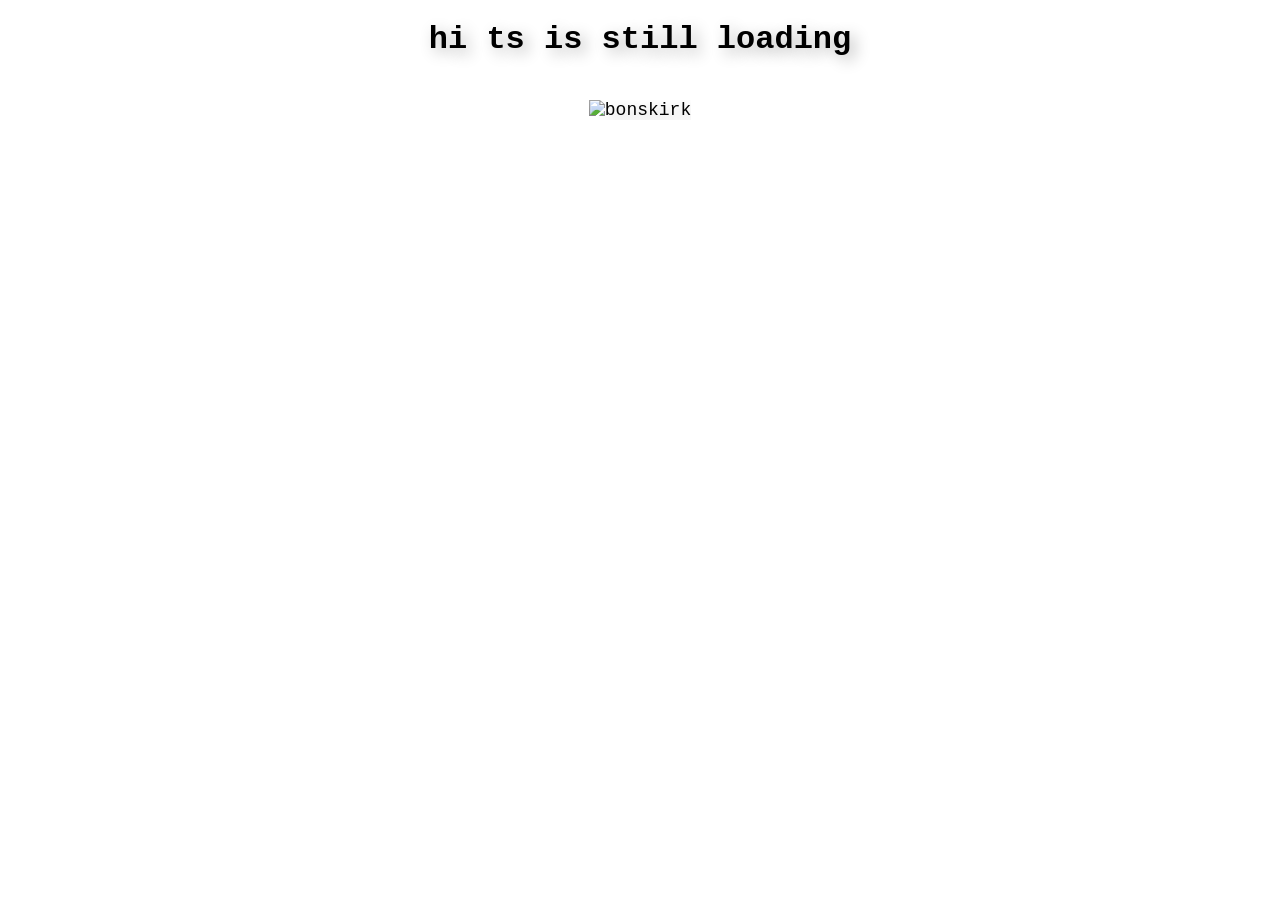
==== index.html @ 7d8b9cb2 "Co-authored-by: Poggersww <Poggersww@users.noreply.github.com>" ====
<!DOCTYPE html>
<html lang="en">
<head>
    <meta charset="UTF-8">
    <meta name="viewport" content="width=device-width, initial-scale=1.0">
    <title>ASIA/OCE P4SS Time</title>
    <link rel="icon" type="image/webp" href="images/logo/favicon.webp">
    <link rel="stylesheet" href="stylesheet.css">
    <script type="text/javascript" src="javaScript/darkmode.js" defer></script>
    <script type="text/javascript" src="javaScript/preloader.js" defer></script>
</head>
<body>
    <div id="preloader" style="text-align: center;"><h1>hi ts is still loading</h1><br><img src="images/bonsdance.webp" alt="bonskirk" style="margin: auto;"></div>

    <button id="theme-switch" style="background-color: rgb(37, 35, 34);">
        <img src="images/dark_mode.svg" id="darkicon">
        <img src="images/light_mode.svg" id="lighticon">
    </button>

    <!--WIP LOLOLOOOLLOLOOLO-->

    <img src="images/BANNER.webp" alt="Banner" class="banner">
    <h1>
        ASIA / OCE P4SS Time
    </h1>
</body>
</html>
---- stylesheet.css ----
:root {
    /* bg colors */
    --bg: rgb(198, 240, 144); /* <body> color */
    --hdr: rgb(241, 231, 138); /* <header> color */
    --hdrbc: rgb(18, 131, 46); /* <header> border color */
    --divbg: linear-gradient(to bottom, rgb(138, 247, 111), rgb(197, 233, 97)); /* <div> background */
    --divbc: rgb(18, 131, 46); /* <div> border color */

    --text: rgb(0, 0, 0); /* text color */

    /* highlight colors */
    --solly: rgb(234, 153, 153);
    --demo: rgb(164, 194, 244);
    --med: rgb(255, 217, 102);
    --xplosive: rgb(246, 178, 107);
    --multi: rgb(147, 196, 125);

    --txtshadow: 5px 5px 15px rgba(0, 0, 0, 0.3); /* text shadow */
    --anchorcolor: purple; /* <a> color */

    /* button colors */
    --btncolor: rgb(56, 117, 37);
    --btnhover: rgb(48, 105, 31);
    --btnactive: rgb(40, 93, 25);

    --preloader: rgb(255, 255, 255); /* preloader background color */

    --msOpacity: 0.9; /* mainstuff opacity */

    transition: all 0.3s ease;
}  
.darkmode{
    /* bg colors */
    --bg: rgb(37, 35, 34); /* <body> color */
    --hdr: rgb(37, 35, 34); /* <header> color */
    --hdrbc: rgb(219, 209, 204); /* <header> border color */
    --divbg: linear-gradient(to bottom, rgb(63, 60, 60), rgb(88, 87, 87)); /* <div> background */
    --divbc: rgb(121, 119, 117); /* <div> border color */

    --text: white; /* text color */

    /* highlight colors */
    --solly: rgb(174, 13, 13);
    --demo:rgb(63, 116, 204);
    --med: rgb(245, 194, 51);
    --xplosive: rgb(204, 149, 93);
    --multi: rgb(97, 161, 69);

    --txtshadow: 5px 5px 15px rgba(0, 0, 0, 1); /* text shadow */
    --anchorcolor: violet; /* <a> color */

    /* button colors */
    --btncolor: rgb(37, 35, 34);
    --btnhover: rgb(15, 15, 14);
    --btnactive: rgb(0, 0, 0);

    --preloader: rgb(0, 0, 0); /* preloader background color */

    --msOpacity: 0.95; /* mainstuff opacity */

    transition: all 0.3s ease;
}

*{
    font-family: 'Courier New', Courier, monospace;
    font-size: large;
    color: var(--text);
    text-shadow: var(--txtshadow);
}

#preloader {
    background: var(--preloader);
    height: 100%;
    width: 100%;
    position: fixed;
    z-index: 100;
    top: 0;
    left: 0;
    border-radius: 0px;
    border-width: 0px;
    border-color: none;
    border-style: none;

    margin: 0px;
    padding: 0px;
}

h1 {
    font-size: xx-large;
}

h2 {
    font-size: x-large;
}

#myBtn {
    display: block;
    opacity: 0;
    visibility: hidden;
    transform: translateY(10px);
    transition: opacity 250ms ease, transform 250ms ease, visibility 250ms ease;
    position: fixed;
    bottom: 0px;
    left: 0px;
    z-index: 99;
    color: white;
    cursor: pointer;
    padding: 15px;
    transition: all ease-in-out 0.3s;
}

#myBtn.show {
    opacity: 1;
    visibility: visible;
    transform: translateY(0);
}

#myBtn:hover {
    background-color: var(--btnhover);
}

div {
    border-radius: 10px;
    border-width: 5px;
    border-color: var(--divbc);
    border-style: inset;

    margin-top: 10px;

    padding: 5px;

    background-image: var(--divbg);
}

body {
    background-color: var(--bg);
}

#mainstuff {
    width: 50%;
    margin: auto;
    padding: 2.5%;
    border-radius: 25px;
    opacity: var(--msOpacity);
}

header {
    background-color: var(--hdr);

    text-align: center;

    color: var(--hdrtext);

    border-radius: 50px;
    border-width: 5px;
    border-color: var(--hdrbc);
    border-style: inset;
}

.ptlogo {
    height: 30%;
    width: 30%;
}

#bglogo {
    opacity: 0.5;
    width: 50%;
    position: fixed;
    z-index: -1;
    bottom: 0px;
    left: 0px;
}

#theButton {
    display: flex;
    justify-content: center;

    margin-top: 45px;
}


button {
    width: 100%;
    padding: 10px;

    background-color: var(--btncolor);

    color: rgb(221, 236, 196);

    border-width: 5px;
    border-radius: 10px;
    border-color: rgb(221, 236, 196);
    border-style: inset;

    font-weight: bold;
    transition: all ease-in-out 0.3s;
}

button:hover {
    background-color: var(--btnhover);
    cursor: pointer;
    transform: scale(1.05);
}

button:active {
    background-color: var(--btnactive);
    transform: scale(0.95);
    transition: transform 0.3s ease;
}

footer {
    margin-top: 45px;
    text-align: center;
}
.tiny {
    width: 30vw;
    height: auto;
}
.info {
    font-style: italic;
}

.Impinfo {
    font-weight: bold;
}

#bait {
    width: 30%;

    display: flex;
    justify-content: center;
    margin: 10px auto;
}

/* code by sashalegeughsse */
video { 
    display: flex;
    justify-content: center;
    margin: 10px auto;
    width: 100%;
    height: auto;
    max-width: 800px;

    box-shadow: 5px 5px 15px rgba(0, 0, 0, 0.3);
}

#theme-switch {
    width: 50px;
    height: 50px;
    padding: 0;
    border-radius: 50%;
    background-color: transparent;
    display: flex;
    justify-content: center;
    align-items: center;
    position: fixed;
    top: 20px;
    right: 20px;
}

#theme-switch img:last-child {
    display: none;
}

.darkmode #theme-switch img:first-child {
    display: none;
}

.darkmode #theme-switch img:last-child {
    display: block;
}

a {
    color: var(--anchorcolor);
    font-style: italic;
}
.italic {
    font-style: italic;
}
.bold {
    font-weight: bold;
}
.calloutImg {
    height: 100%;
    width: 100%;

    border-radius: 10px;
}

.miniExample {
    height: 150px;
    width: auto;

    border-radius: 10px;

    margin-top: 10px;
    margin-right: 10px;
}
.pdf {
    display: block;
    margin: 10px auto;
    width: 100%;
    height: 25vw;
    max-width: 800px; 

    box-shadow: 5px 5px 15px rgba(0, 0, 0, 0.3);
}
.download {
    display: block;
    margin: 10px auto;
    width: auto;
    padding: 10px;

    background-color: rgb(56, 117, 37);

    color: rgb(221, 236, 196);

    border-width: 5px;
    border-radius: 10px;
    border-color: rgb(221, 236, 196);
    border-style: inset;

    font-weight: bold;
    text-align: center;
}

.banner {
    width: 75%;
    height: auto;
    display: block;
    margin: 20px auto;
}
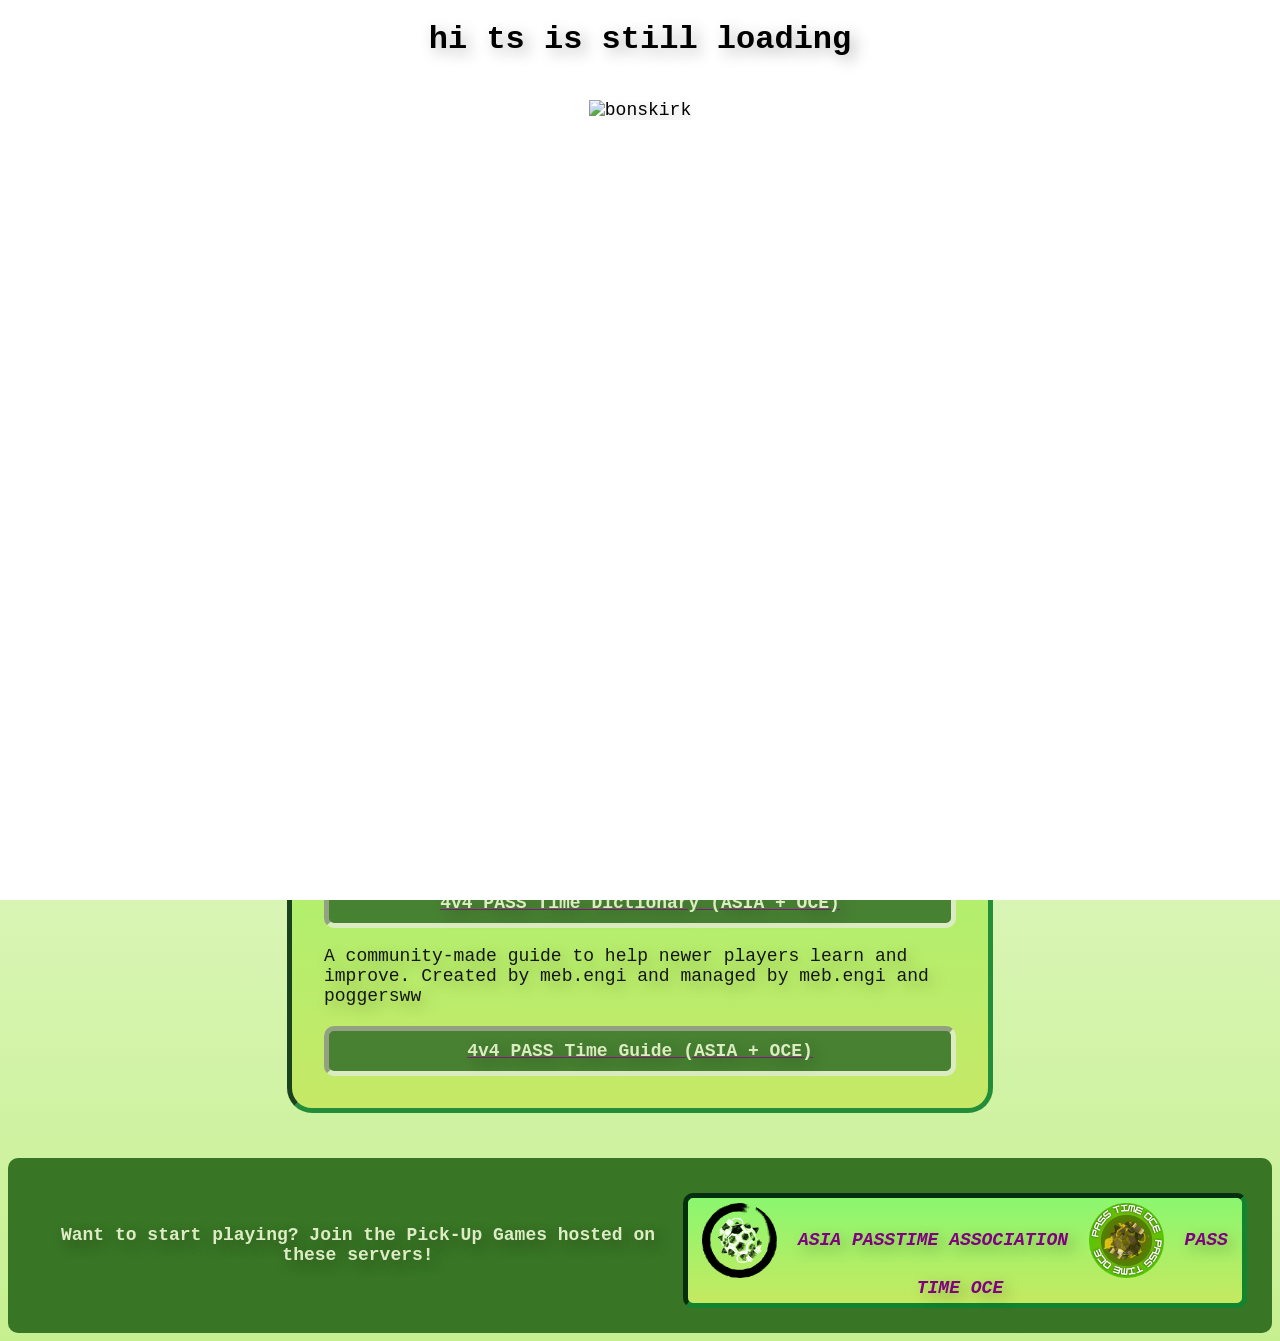
==== commit aefa89a9: "improved index.html landing page improved darkmode.js changed loading screen" ====
--- a/index.html
+++ b/index.html
@@ -9,7 +9,7 @@
     <script type="text/javascript" src="javaScript/darkmode.js" defer></script>
     <script type="text/javascript" src="javaScript/preloader.js" defer></script>
 </head>
-<body>
+<body style="background: linear-gradient(to bottom, transparent 0%, var(--bg) 100%), url(images/BANNER_BG.webp) top / 100vw no-repeat;">
     <div id="preloader" style="text-align: center;"><h1>hi ts is still loading</h1><br><img src="images/bonsdance.webp" alt="bonskirk" style="margin: auto;"></div>
 
     <button id="theme-switch" style="background-color: rgb(37, 35, 34);">
@@ -20,8 +20,36 @@
     <!--WIP LOLOLOOOLLOLOOLO-->
 
     <img src="images/BANNER.webp" alt="Banner" class="banner">
-    <h1>
-        ASIA / OCE P4SS Time
-    </h1>
+
+    <div id="mainstuff">
+        <h1 style="text-align: center; margin-top: 0;">Welcome to the ASIA/OCE 4v4 PASS Time Website!</h1>
+        <p>
+            This website and it's <a href="https://www.youtube.com/channel/UCM86WmLo0dzThLIy-b--DDg" target="_blank">Youtube Channel</a> were created to promote 4v4 PASS Time for both the Asian and Oceanian 
+            regions. Both regions are very close and players from either play on the other very often due to low ping differences.
+            between regions.
+        </p>
+        <p>
+            A community-made dictionary including all the terminology used during gameplay. Created by meb.engi and managed by meb.engi and poggersww
+        </p>
+        <a href="dictionary.html" id="theButtoned"><button>4v4 PASS Time Dictionary (ASIA + OCE)</button></a>
+        <p>
+            A community-made guide to help newer players learn and improve. Created by meb.engi and managed by meb.engi and poggersww
+        </p>
+        <a href="guide.html" id="theButtoned"><button>4v4 PASS Time Guide (ASIA + OCE)</button></a>
+    </div>
+
+    <footer>
+        Want to start playing? Join the Pick-Up Games hosted on these servers!
+        <div>
+        <a href="https://discord.gg/N2g5WE4fMG" target="_blank" style="text-decoration: none; margin-right: 10px;">
+                <img src="images/logo/APTA_LOGO.webp" alt="APTA Logo" class="footerLink">
+                ASIA PASSTIME ASSOCIATION
+            </a>
+            <a href="https://discord.gg/fQ6RHbNynb" target="_blank" style="text-decoration: none; margin-right: 10px;">
+                <img src="images/logo/OCE_LOGO.webp" alt="OCE Logo" class="footerLink">
+                PASS TIME OCE
+            </a>
+        </div>
+    </footer>
 </body>
 </html>
--- a/stylesheet.css
+++ b/stylesheet.css
@@ -54,7 +54,7 @@
     --btnhover: rgb(15, 15, 14);
     --btnactive: rgb(0, 0, 0);
 
-    --preloader: rgb(0, 0, 0); /* preloader background color */
+    --preloader: rgb(26, 26, 26); /* preloader background color */
 
     --msOpacity: 0.95; /* mainstuff opacity */
 
@@ -178,6 +178,13 @@
     margin-top: 45px;
 }
 
+#theButtoned {
+    display: flex;
+    justify-content: center;
+
+    margin-top: 20px;
+}
+
 
 button {
     width: 100%;
@@ -325,8 +332,45 @@
 }
 
 .banner {
-    width: 75%;
+    width: 75vw;
     height: auto;
     display: block;
-    margin: 20px auto;
+    margin: auto;
+}
+
+@keyframes spinAnimation {
+    0% { transform: rotate(0deg); }
+    100% { transform: rotate(360deg); }
+}
+
+.throbber {
+    animation-name: spinAnimation;
+    animation-duration: 1s;
+    animation-timing-function: ease;
+    animation-iteration-count: infinite;
+    animation-direction: normal;
+    animation-fill-mode: both;
+}
+
+footer {
+    text-align: center;
+    background-color: var(--btncolor);
+    padding: 25px;
+    
+    display: flex;
+    justify-content: center;
+    align-items: center;
+
+    border-radius: 10px;
+
+    font-weight: bold;
+    transition: all ease-in-out 0.3s;
+
+    color: rgb(221, 236, 196);
+}
+
+.footerLink {
+    height: 75px; 
+    vertical-align: middle; 
+    margin-right: 10px;
 }
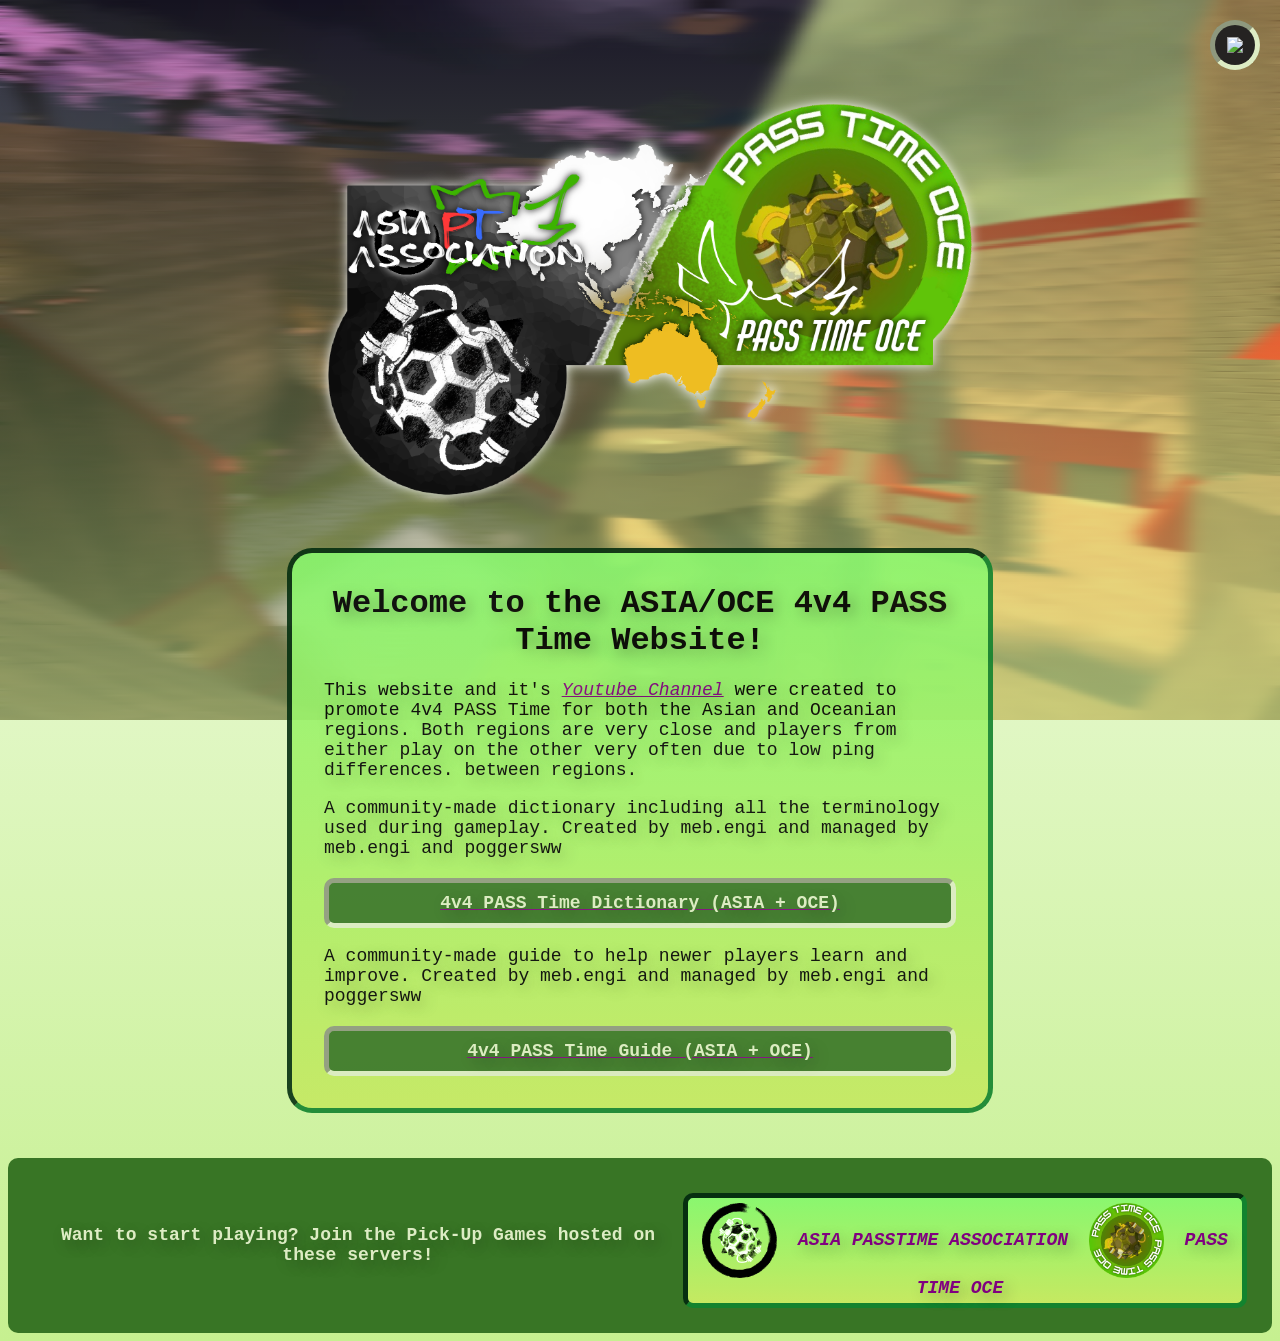
==== commit 8c590353: "fixed issues : -bg image doesnt change from apta to oce to mach the light/dark mode -yt video in the" ====
--- a/index.html
+++ b/index.html
@@ -10,7 +10,6 @@
     <script type="text/javascript" src="javaScript/preloader.js" defer></script>
 </head>
 <body style="background: linear-gradient(to bottom, transparent 0%, var(--bg) 100%), url(images/BANNER_BG.webp) top / 100vw no-repeat;">
-    <div id="preloader" style="text-align: center;"><h1>hi ts is still loading</h1><br><img src="images/bonsdance.webp" alt="bonskirk" style="margin: auto;"></div>
 
     <button id="theme-switch" style="background-color: rgb(37, 35, 34);">
         <img src="images/dark_mode.svg" id="darkicon">
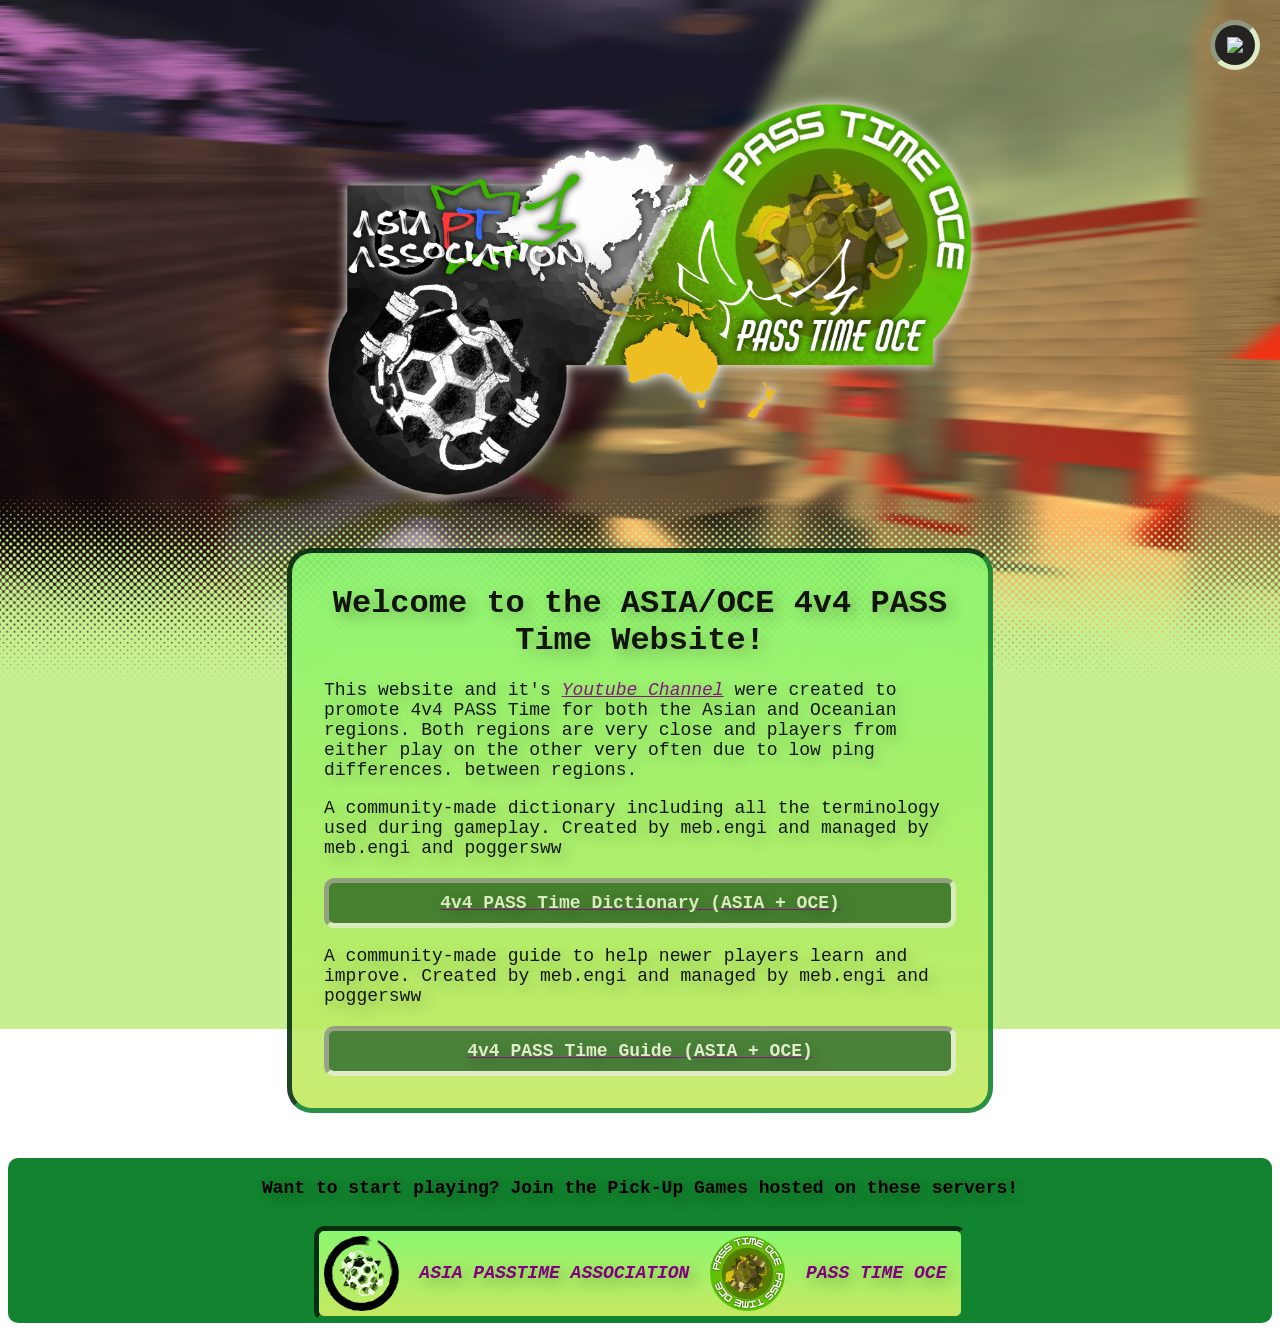
==== commit 98126e18: "finalized landing page" ====
--- a/index.html
+++ b/index.html
@@ -9,7 +9,7 @@
     <script type="text/javascript" src="javaScript/darkmode.js" defer></script>
     <script type="text/javascript" src="javaScript/preloader.js" defer></script>
 </head>
-<body style="background: linear-gradient(to bottom, transparent 0%, var(--bg) 100%), url(images/BANNER_BG.webp) top / 100vw no-repeat;">
+<body style="background: url(images/BANNER_BG_light.webp) top / 100vw no-repeat;" id="landingBG">
 
     <button id="theme-switch" style="background-color: rgb(37, 35, 34);">
         <img src="images/dark_mode.svg" id="darkicon">
@@ -37,11 +37,11 @@
         <a href="guide.html" id="theButtoned"><button>4v4 PASS Time Guide (ASIA + OCE)</button></a>
     </div>
 
-    <footer>
-        Want to start playing? Join the Pick-Up Games hosted on these servers!
+    <footer style="display: flex; flex-direction: column;">
+        <p>Want to start playing? Join the Pick-Up Games hosted on these servers!</p>
         <div>
         <a href="https://discord.gg/N2g5WE4fMG" target="_blank" style="text-decoration: none; margin-right: 10px;">
-                <img src="images/logo/APTA_LOGO.webp" alt="APTA Logo" class="footerLink">
+                <img src="images/logo/APTA_LOGO.webp" alt="APTA Logo" class="footerLink" id="apta">
                 ASIA PASSTIME ASSOCIATION
             </a>
             <a href="https://discord.gg/fQ6RHbNynb" target="_blank" style="text-decoration: none; margin-right: 10px;">
--- a/stylesheet.css
+++ b/stylesheet.css
@@ -354,8 +354,8 @@
 
 footer {
     text-align: center;
-    background-color: var(--btncolor);
-    padding: 25px;
+    background-color: var(--divbc);
+    padding: 2px;
     
     display: flex;
     justify-content: center;
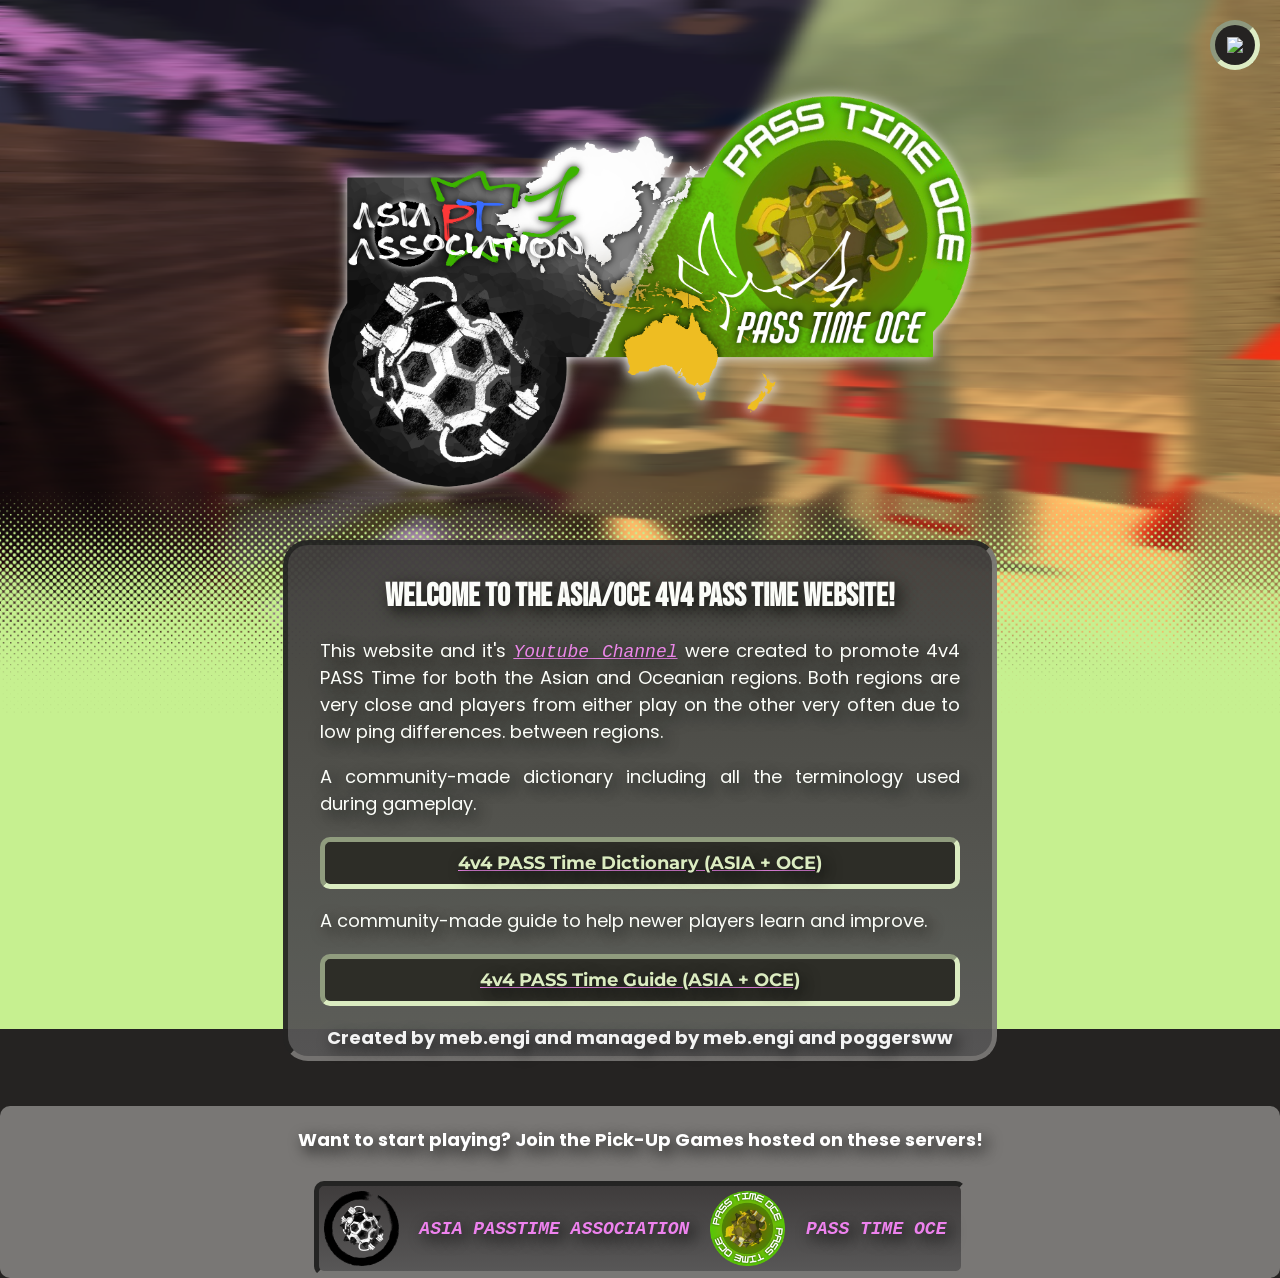
==== commit afca210f: "added custom fonts to landing page, fixed dark mode toggle" ====
--- a/index.html
+++ b/index.html
@@ -1,15 +1,18 @@
 <!DOCTYPE html>
-<html lang="en">
+<html lang="en" class="darkmode">
 <head>
     <meta charset="UTF-8">
     <meta name="viewport" content="width=device-width, initial-scale=1.0">
     <title>ASIA/OCE P4SS Time</title>
     <link rel="icon" type="image/webp" href="images/logo/favicon.webp">
     <link rel="stylesheet" href="stylesheet.css">
+    <link rel="stylesheet" href="index.css">
     <script type="text/javascript" src="javaScript/darkmode.js" defer></script>
     <script type="text/javascript" src="javaScript/preloader.js" defer></script>
+    <link rel="preconnect" href="https://fonts.googleapis.com">
+    <link href="https://fonts.googleapis.com/css2?family=Bebas+Neue&family=Montserrat:ital,wght@0,100..900;1,100..900&family=Poppins:ital,wght@0,100;0,200;0,300;0,400;0,500;0,600;0,700;0,800;0,900;1,100;1,200;1,300;1,400;1,500;1,600;1,700;1,800;1,900&display=swap" rel="stylesheet">
 </head>
-<body style="background: url(images/BANNER_BG_light.webp) top / 100vw no-repeat;" id="landingBG">
+<body style="background: url(images/BANNER_BG_light.webp) top / 100vw no-repeat;" id="landingBG" >
 
     <button id="theme-switch" style="background-color: rgb(37, 35, 34);">
         <img src="images/dark_mode.svg" id="darkicon">
@@ -28,14 +31,19 @@
             between regions.
         </p>
         <p>
-            A community-made dictionary including all the terminology used during gameplay. Created by meb.engi and managed by meb.engi and poggersww
+            A community-made dictionary including all the terminology used during gameplay.
         </p>
         <a href="dictionary.html" id="theButtoned"><button>4v4 PASS Time Dictionary (ASIA + OCE)</button></a>
         <p>
-            A community-made guide to help newer players learn and improve. Created by meb.engi and managed by meb.engi and poggersww
+            A community-made guide to help newer players learn and improve.
         </p>
         <a href="guide.html" id="theButtoned"><button>4v4 PASS Time Guide (ASIA + OCE)</button></a>
+        <p style="margin-bottom: 5px; text-align: center;" class="bold">
+            Created by meb.engi and managed by meb.engi and poggersww
+            </p>  
     </div>
+
+
 
     <footer style="display: flex; flex-direction: column;">
         <p>Want to start playing? Join the Pick-Up Games hosted on these servers!</p>
@@ -49,6 +57,6 @@
                 PASS TIME OCE
             </a>
         </div>
-    </footer>
+    </footer>  
 </body>
 </html>
--- a/stylesheet.css
+++ b/stylesheet.css
@@ -142,6 +142,7 @@
     padding: 2.5%;
     border-radius: 25px;
     opacity: var(--msOpacity);
+    padding-bottom: 0px;
 }
 
 header {
@@ -218,6 +219,7 @@
 footer {
     margin-top: 45px;
     text-align: center;
+    background-color: var(--bg);
 }
 .tiny {
     width: 30vw;
@@ -373,4 +375,12 @@
     height: 75px; 
     vertical-align: middle; 
     margin-right: 10px;
+}
+p{
+    text-align: justify;
+}
+html,body{
+    padding: 0;
+    margin: 0;
+    background-color: var(--bg);
 }
--- a/index.css
+++ b/index.css
@@ -0,0 +1,13 @@
+h1 {
+    font-size: xx-large;
+    font-family: "Bebas Neue", sans-serif;
+}
+
+p{
+    text-align: justify;
+    font-family: "Poppins", sans-serif;
+}
+
+button {
+    font-family: "Montserrat", sans-serif;
+}
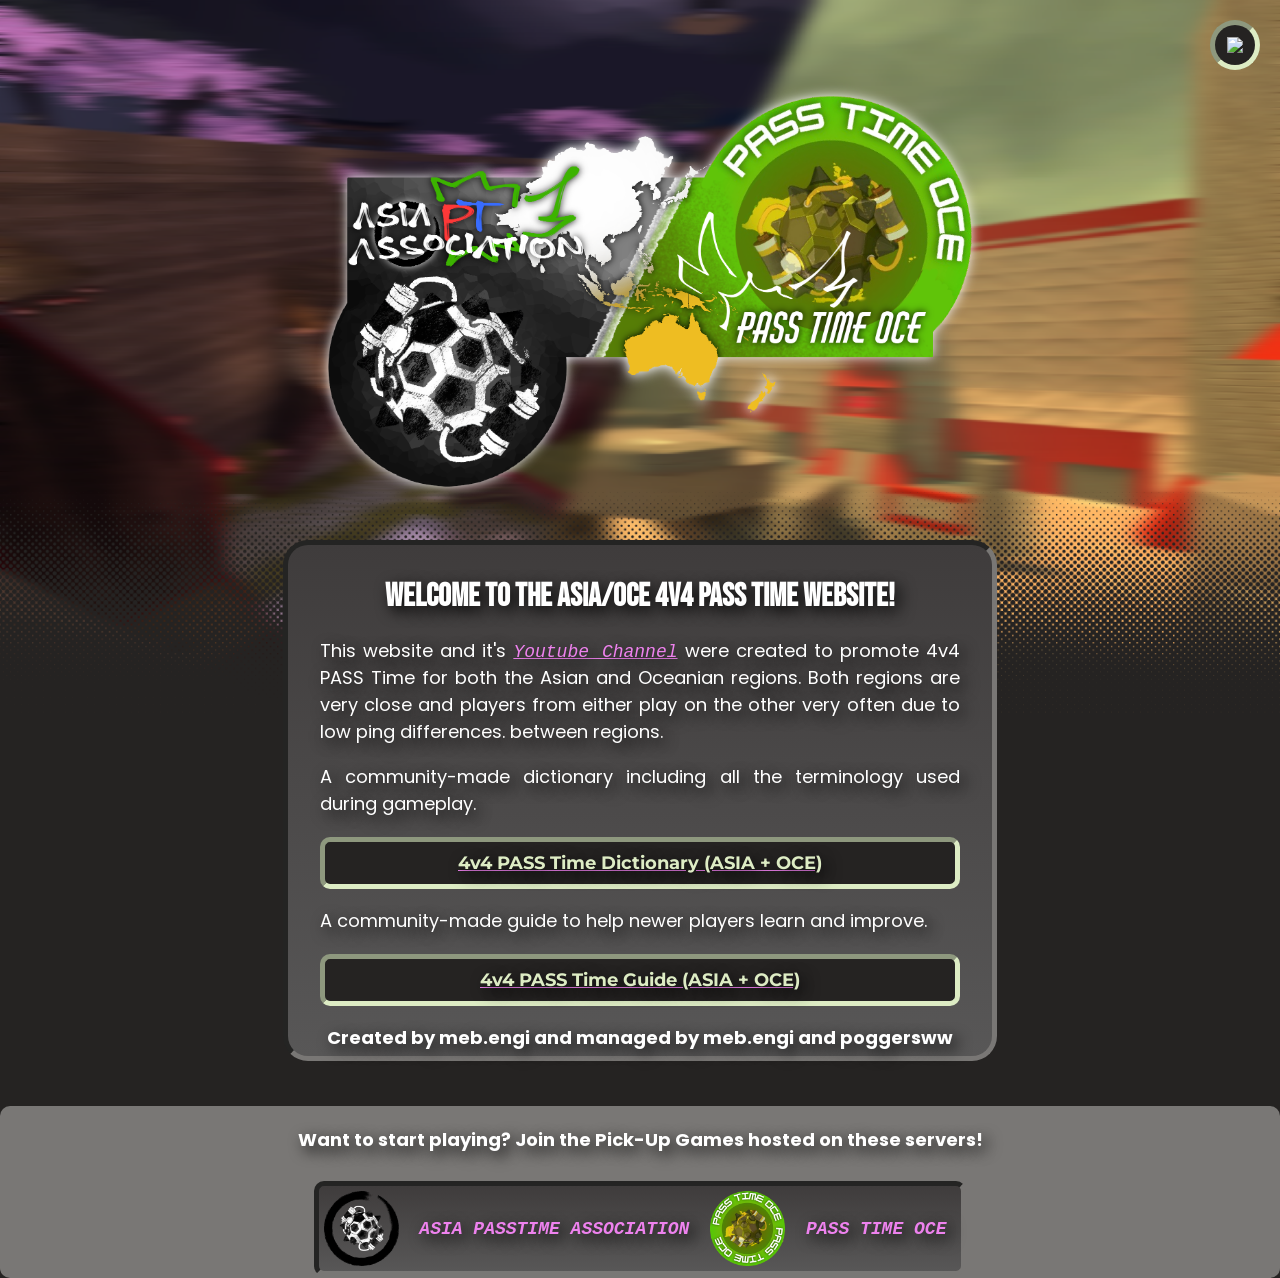
==== commit 8ba5222e: "added tooltip descriptions for self bombs repositioned "panacea" in dictionary minor definition chan" ====
--- a/index.html
+++ b/index.html
@@ -12,7 +12,7 @@
     <link rel="preconnect" href="https://fonts.googleapis.com">
     <link href="https://fonts.googleapis.com/css2?family=Bebas+Neue&family=Montserrat:ital,wght@0,100..900;1,100..900&family=Poppins:ital,wght@0,100;0,200;0,300;0,400;0,500;0,600;0,700;0,800;0,900;1,100;1,200;1,300;1,400;1,500;1,600;1,700;1,800;1,900&display=swap" rel="stylesheet">
 </head>
-<body style="background: url(images/BANNER_BG_light.webp) top / 100vw no-repeat;" id="landingBG" >
+<body style="background: url(images/BANNER_BG.webp) top / 100vw no-repeat;" id="landingBG" >
 
     <button id="theme-switch" style="background-color: rgb(37, 35, 34);">
         <img src="images/dark_mode.svg" id="darkicon">
--- a/stylesheet.css
+++ b/stylesheet.css
@@ -25,7 +25,7 @@
 
     --preloader: rgb(255, 255, 255); /* preloader background color */
 
-    --msOpacity: 0.9; /* mainstuff opacity */
+    --loadingtxt: rgb(204, 204, 204);
 
     transition: all 0.3s ease;
 }  
@@ -56,7 +56,7 @@
 
     --preloader: rgb(26, 26, 26); /* preloader background color */
 
-    --msOpacity: 0.95; /* mainstuff opacity */
+    --loadingtxt: rgb(51, 51, 51);
 
     transition: all 0.3s ease;
 }
@@ -141,7 +141,6 @@
     margin: auto;
     padding: 2.5%;
     border-radius: 25px;
-    opacity: var(--msOpacity);
     padding-bottom: 0px;
 }
 
@@ -383,4 +382,53 @@
     padding: 0;
     margin: 0;
     background-color: var(--bg);
+}
+.loading {
+    color: var(--text);
+    align-items: center;
+    justify-content: center;
+    display: flex;
+    gap: 5px;
+    font-style: italic, bold;
+}
+.loading-item {
+    position: relative;
+    animation: bounce .5s ease infinite alternate
+}
+.loading-item:nth-child(2) {
+    animation-delay: .1s;
+}
+.loading-item:nth-child(3) {
+    animation-delay: .2s;
+}
+.loading-item:nth-child(4) {
+    animation-delay: .3s;
+}
+.loading-item:nth-child(5) {
+    animation-delay: .4s;
+}
+.loading-item:nth-child(6) {
+    animation-delay: .5s;
+}
+.loading-item:nth-child(7) {
+    animation-delay: .6s;
+}
+.loading-item:nth-child(8) {
+    animation-delay: .7s;
+}
+.loading-item:nth-child(9) {
+    animation-delay: .8s;
+}
+.loading-item:nth-child(10) {
+    animation-delay: .9s;
+}
+@keyframes bounce {
+    100% {
+        transform: translateY(-20px);
+    }
+}
+span{
+    padding-top: 20px;
+    font-size: 50px;
+    font-family: "Montserrat", sans-serif;
 }
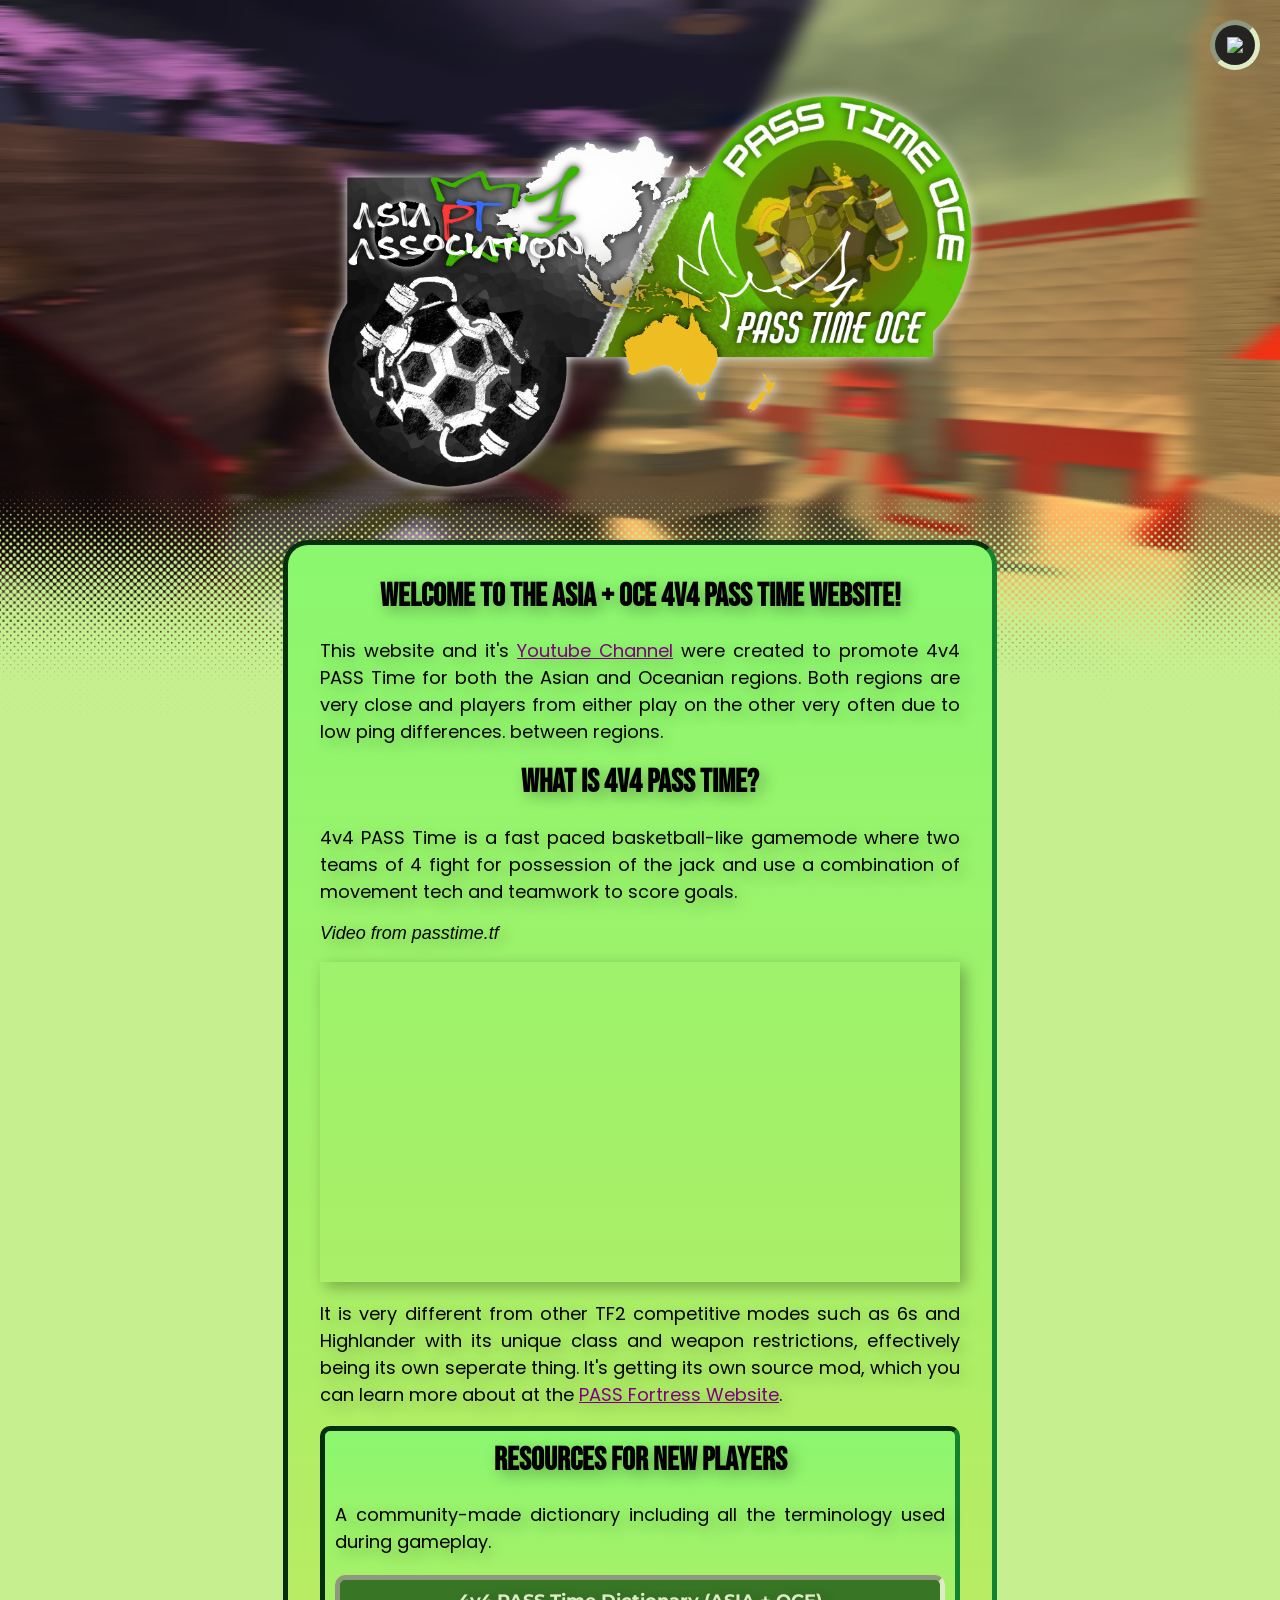
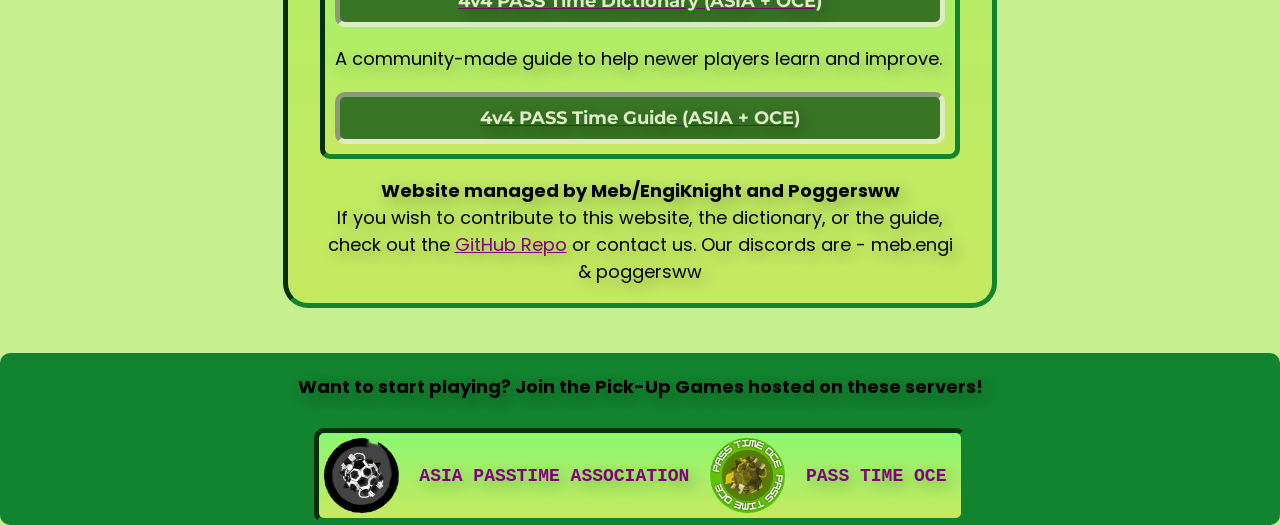
==== commit 36a98fd7: "updated landing page updated dictionary and guide bg fixed the background and element light/dark mod" ====
--- a/index.html
+++ b/index.html
@@ -12,7 +12,7 @@
     <link rel="preconnect" href="https://fonts.googleapis.com">
     <link href="https://fonts.googleapis.com/css2?family=Bebas+Neue&family=Montserrat:ital,wght@0,100..900;1,100..900&family=Poppins:ital,wght@0,100;0,200;0,300;0,400;0,500;0,600;0,700;0,800;0,900;1,100;1,200;1,300;1,400;1,500;1,600;1,700;1,800;1,900&display=swap" rel="stylesheet">
 </head>
-<body style="background: url(images/BANNER_BG.webp) top / 100vw no-repeat;" id="landingBG" >
+<body id="landingBG">
 
     <button id="theme-switch" style="background-color: rgb(37, 35, 34);">
         <img src="images/dark_mode.svg" id="darkicon">
@@ -20,27 +20,52 @@
     </button>
 
     <!--WIP LOLOLOOOLLOLOOLO-->
+    <!--If ure expecting cleaner code uhhhh :v: :joy:-->
 
     <img src="images/BANNER.webp" alt="Banner" class="banner">
 
     <div id="mainstuff">
-        <h1 style="text-align: center; margin-top: 0;">Welcome to the ASIA/OCE 4v4 PASS Time Website!</h1>
-        <p>
-            This website and it's <a href="https://www.youtube.com/channel/UCM86WmLo0dzThLIy-b--DDg" target="_blank">Youtube Channel</a> were created to promote 4v4 PASS Time for both the Asian and Oceanian 
-            regions. Both regions are very close and players from either play on the other very often due to low ping differences.
-            between regions.
-        </p>
-        <p>
-            A community-made dictionary including all the terminology used during gameplay.
-        </p>
-        <a href="dictionary.html" id="theButtoned"><button>4v4 PASS Time Dictionary (ASIA + OCE)</button></a>
-        <p>
-            A community-made guide to help newer players learn and improve.
-        </p>
-        <a href="guide.html" id="theButtoned"><button>4v4 PASS Time Guide (ASIA + OCE)</button></a>
-        <p style="margin-bottom: 5px; text-align: center;" class="bold">
-            Created by meb.engi and managed by meb.engi and poggersww
-            </p>  
+        <span>
+            <h1 style="text-align: center; margin-top: 0;">Welcome to the ASIA + OCE 4v4 PASS Time Website!</h1>
+            <p>
+                This website and it's <a href="https://www.youtube.com/channel/UCM86WmLo0dzThLIy-b--DDg" target="_blank">Youtube Channel</a> were created to promote 4v4 PASS Time for both the Asian and Oceanian 
+                regions. Both regions are very close and players from either play on the other very often due to low ping differences.
+                between regions.
+            </p>
+        </span>
+        <span>
+            <h1 style="text-align: center; margin-top: 0;">What is 4v4 PASS Time?</h1>
+            <p>
+                4v4 PASS Time is a fast paced basketball-like gamemode where two teams of 4 fight 
+                for possession of the jack and use a combination of movement tech and teamwork to score goals.
+            </p>
+            <p class="italic">Video from passtime.tf</p>
+            <video src="videos/gameplay_av1 from passtime.tf.webm" autoplay muted loop playsinline></video> <!--this is from the passtime.tf website lol-->
+            <p>
+                It is very different from other TF2 competitive modes such as 6s and Highlander with its unique class and weapon restrictions, 
+                effectively being its own seperate thing. It's getting its own source mod, which you can learn more about at the 
+                <a href="https://passtime.tf/">PASS Fortress Website</a>.
+            </p>
+        </span>
+        <div style="padding: 10px">
+            <h1 style="text-align: center; margin-top: 0;">Resources for new players</h1>
+            <p>
+                A community-made dictionary including all the terminology used during gameplay.
+            </p>
+            <a href="dictionary.html" id="theButtoned"><button>4v4 PASS Time Dictionary (ASIA + OCE)</button></a>
+            <p>
+                A community-made guide to help newer players learn and improve.
+            </p>
+            <a href="guide.html" id="theButtoned"><button>4v4 PASS Time Guide (ASIA + OCE)</button></a>
+        </div>
+        <span>
+            <p style="text-align: center;">
+                <hi class=bold>Website managed by Meb/EngiKnight and Poggersww</hi>
+                <br>If you wish to contribute to this website, the dictionary, or the guide, 
+                check out the <a href="https://github.com/meb-engi/4v4PT-Dictionary-Guide" target="_blank">GitHub Repo</a> or contact us. 
+                Our discords are - meb.engi & poggersww
+            </p>
+        </span>
     </div>
 
 
--- a/stylesheet.css
+++ b/stylesheet.css
@@ -26,6 +26,7 @@
     --preloader: rgb(255, 255, 255); /* preloader background color */
 
     --loadingtxt: rgb(204, 204, 204);
+    --landing-bg: url("images/BANNER_BG_light.webp");
 
     transition: all 0.3s ease;
 }  
@@ -57,6 +58,7 @@
     --preloader: rgb(26, 26, 26); /* preloader background color */
 
     --loadingtxt: rgb(51, 51, 51);
+    --landing-bg: url("images/BANNER_BG.webp");
 
     transition: all 0.3s ease;
 }
@@ -134,6 +136,10 @@
 
 body {
     background-color: var(--bg);
+    background-image: var(--landing-bg);
+    background-position: top;
+    background-size: 100vw;
+    background-repeat: no-repeat;
 }
 
 #mainstuff {
@@ -162,15 +168,6 @@
     width: 30%;
 }
 
-#bglogo {
-    opacity: 0.5;
-    width: 50%;
-    position: fixed;
-    z-index: -1;
-    bottom: 0px;
-    left: 0px;
-}
-
 #theButton {
     display: flex;
     justify-content: center;
@@ -280,7 +277,6 @@
 
 a {
     color: var(--anchorcolor);
-    font-style: italic;
 }
 .italic {
     font-style: italic;
--- a/index.css
+++ b/index.css
@@ -8,6 +8,14 @@
     font-family: "Poppins", sans-serif;
 }
 
+a {
+    font-family: inherit;
+}
+
+hi {
+    font-family: inherit;
+}
+
 button {
     font-family: "Montserrat", sans-serif;
 }
